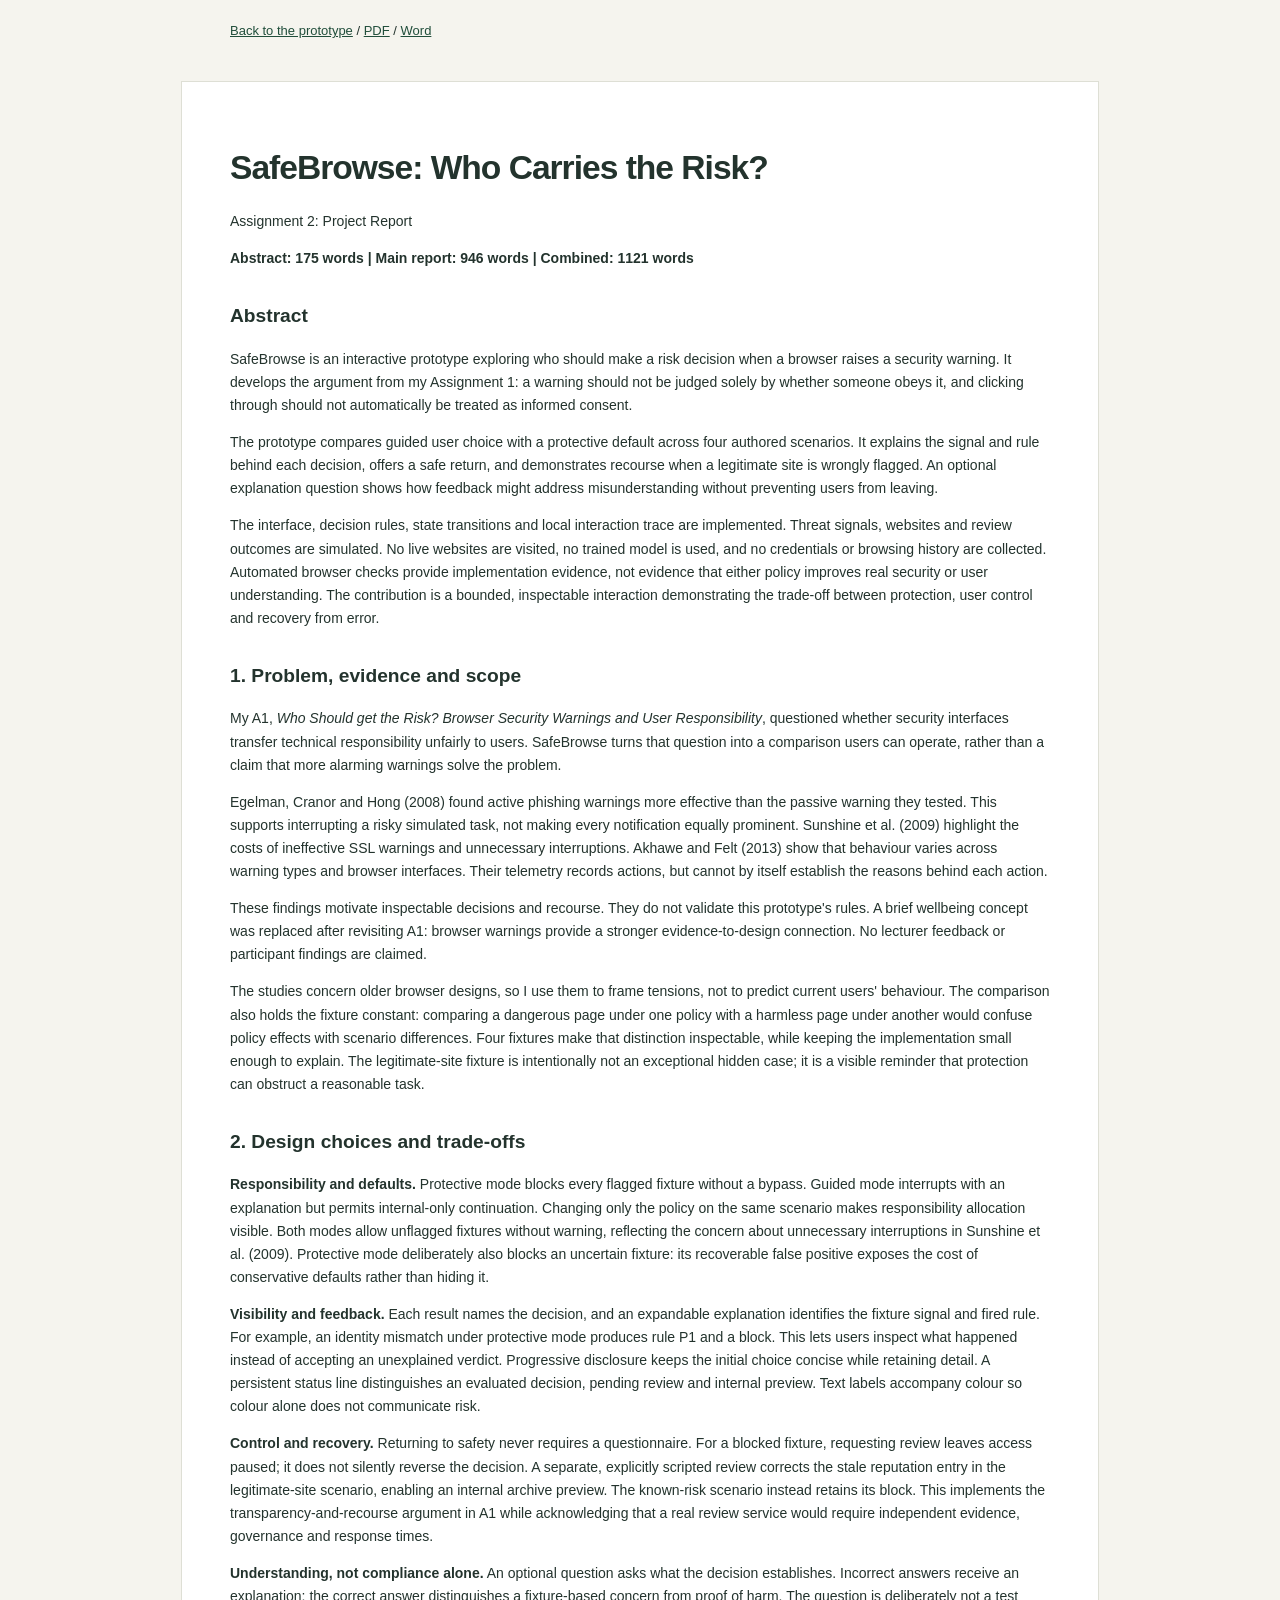
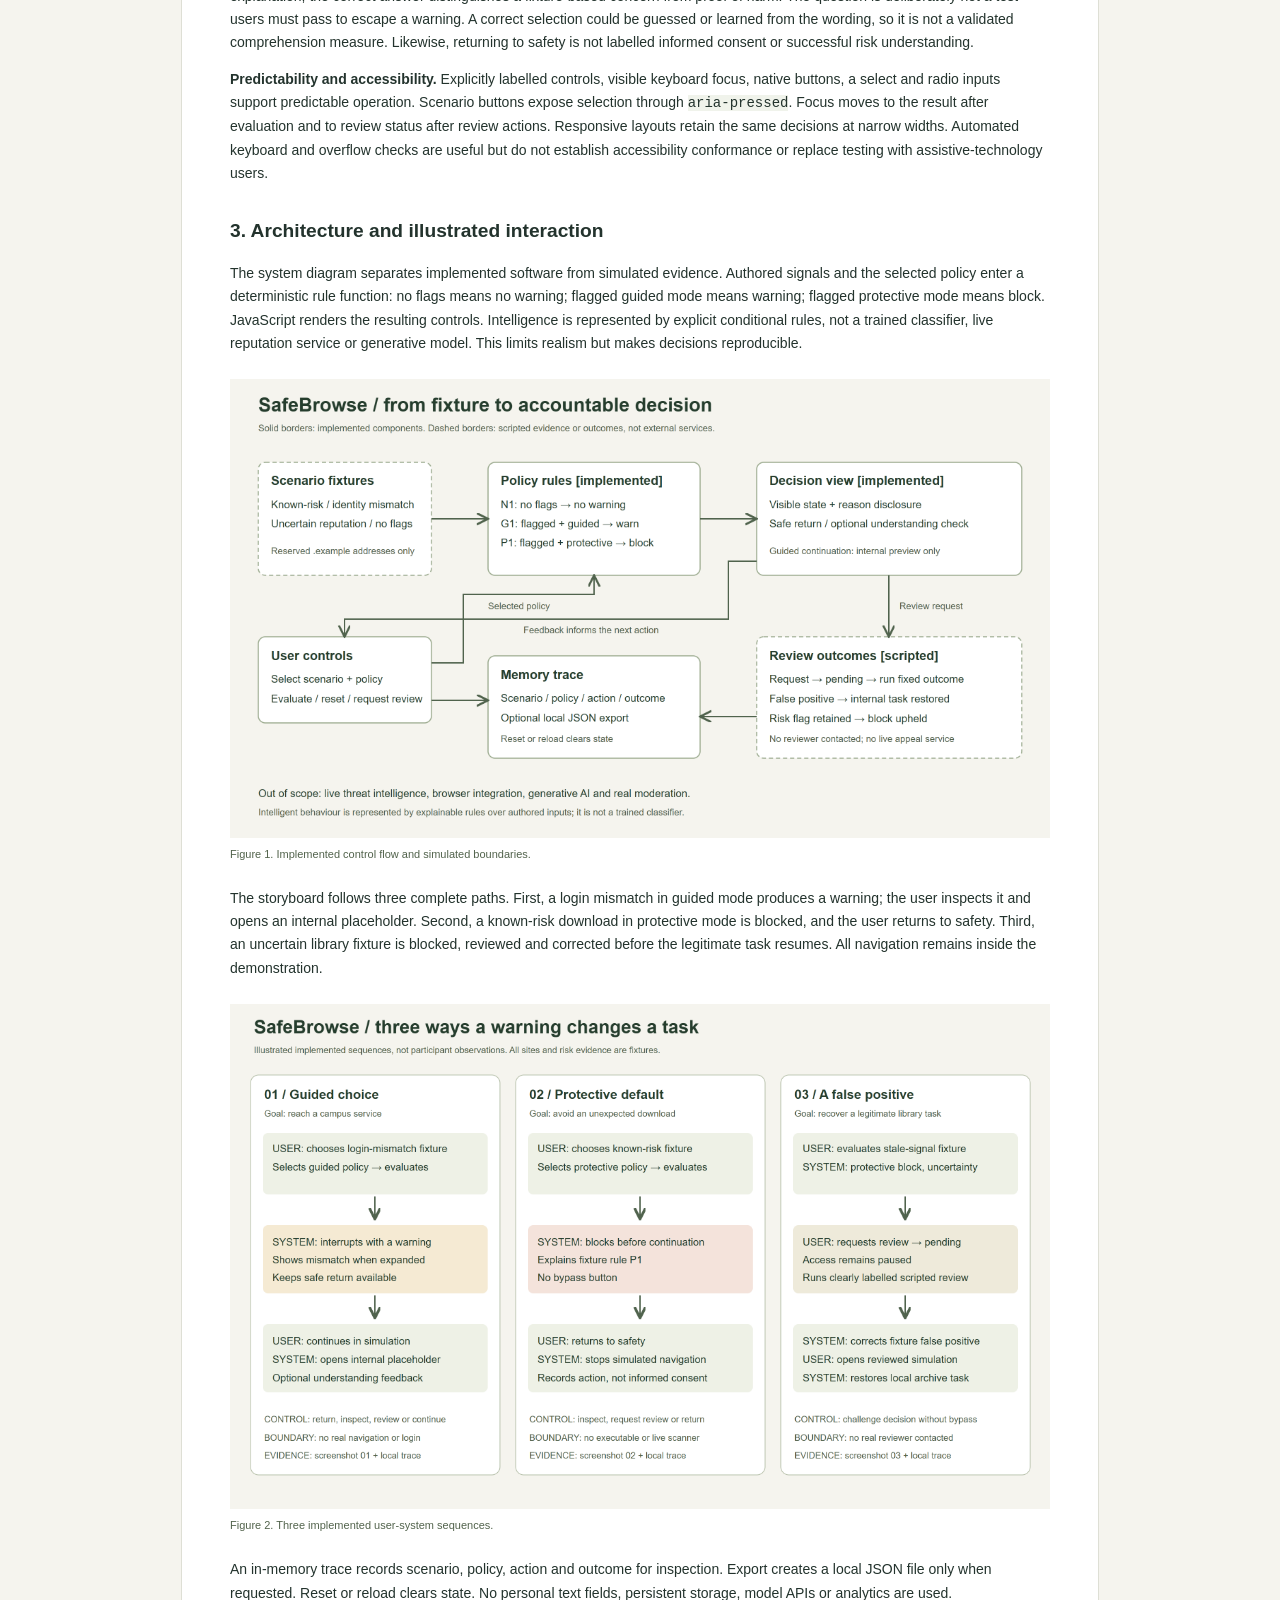
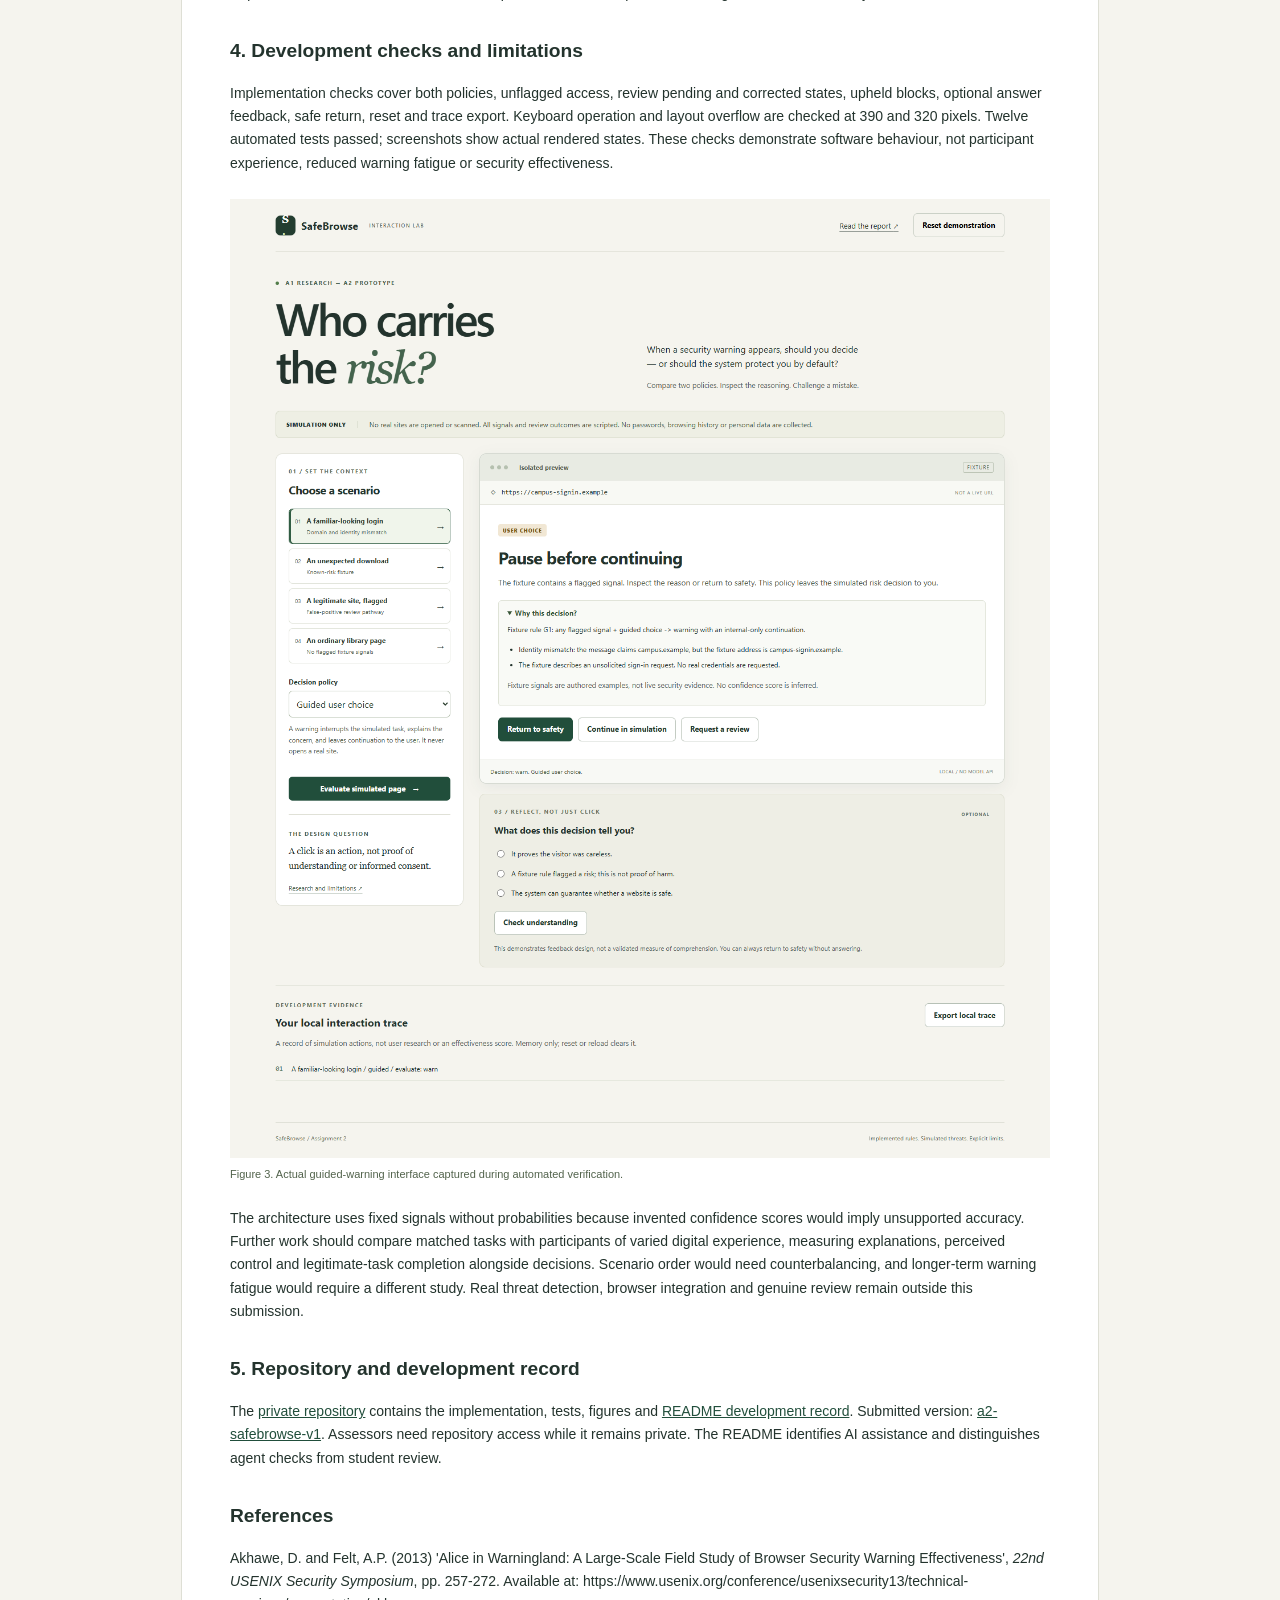
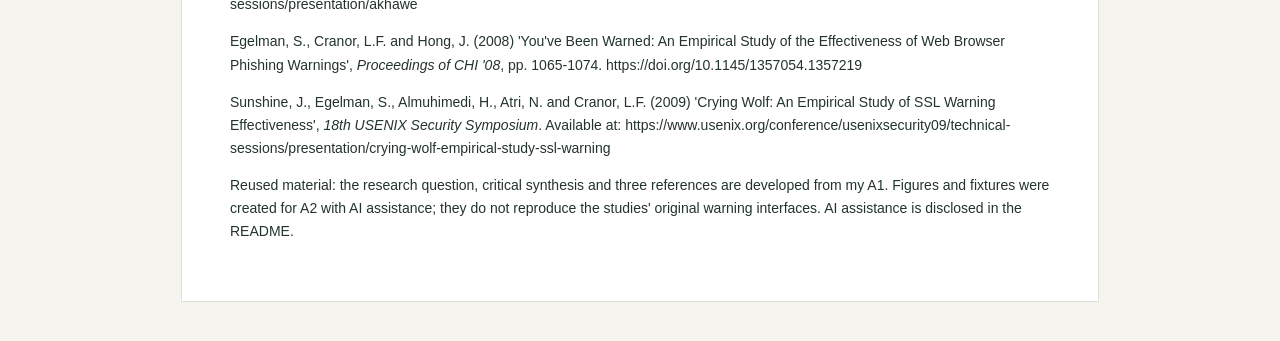
==== report.html @ e11cdf73 "Align A2 with A1 through explainable SafeBrowse warning simulation Implement two policies, four fixt" ====
<!doctype html>
<html lang="en"><head><meta charset="utf-8" />
<meta name="viewport" content="width=device-width, initial-scale=1" />
<title>SafeBrowse | Assignment 2 report</title><link rel="icon" href="data:," />
<style>
body{font-family:"Segoe UI",Arial,sans-serif;color:#23332d;background:#f5f4ee;line-height:1.65;margin:0}
main{max-width:820px;margin:40px auto;background:#fff;padding:44px 48px;border:1px solid #dedfd5}
h1{font-size:2.1rem;line-height:1.15;letter-spacing:-.03em}h2{font-size:1.2rem;margin-top:30px}
a{color:#214e3b;overflow-wrap:anywhere}p{font-size:14px}
figure{margin:24px 0;break-inside:avoid}figure img{width:100%;height:auto;display:block}
figcaption{font-size:11px;color:#52634c;margin-top:7px}code{background:#f0f3eb}
.toolbar{max-width:820px;margin:20px auto;font-size:13px}
@media(max-width:700px){main{margin:12px;padding:24px}.toolbar{margin:18px}}
@media print{body{background:#fff}main{border:0;padding:0;margin:0;max-width:none}.toolbar{display:none}
h1,h2{break-after:avoid}p{font-size:10.5pt;orphans:3;widows:3}figure img{max-height:210mm;object-fit:contain}
@page{size:A4;margin:18mm}}
</style></head><body>
<nav class="toolbar"><a href="index.html">Back to the prototype</a> /
<a href="SafeBrowse-A2-Report.pdf">PDF</a> /
<a href="SafeBrowse-A2-Report.docx">Word</a></nav><main>
<h1>SafeBrowse: Who Carries the Risk?</h1>
<p>Assignment 2: Project Report</p>
<p><strong>Abstract: 175 words | Main report: 946 words | Combined: 1121 words</strong></p>
<h2>Abstract</h2>
<p>SafeBrowse is an interactive prototype exploring who should make a risk decision when a browser raises a security warning. It develops the argument from my Assignment 1: a warning should not be judged solely by whether someone obeys it, and clicking through should not automatically be treated as informed consent.</p>
<p>The prototype compares guided user choice with a protective default across four authored scenarios. It explains the signal and rule behind each decision, offers a safe return, and demonstrates recourse when a legitimate site is wrongly flagged. An optional explanation question shows how feedback might address misunderstanding without preventing users from leaving.</p>
<p>The interface, decision rules, state transitions and local interaction trace are implemented. Threat signals, websites and review outcomes are simulated. No live websites are visited, no trained model is used, and no credentials or browsing history are collected. Automated browser checks provide implementation evidence, not evidence that either policy improves real security or user understanding. The contribution is a bounded, inspectable interaction demonstrating the trade-off between protection, user control and recovery from error.</p>
<h2>1. Problem, evidence and scope</h2>
<p>My A1, <em>Who Should get the Risk? Browser Security Warnings and User Responsibility</em>, questioned whether security interfaces transfer technical responsibility unfairly to users. SafeBrowse turns that question into a comparison users can operate, rather than a claim that more alarming warnings solve the problem.</p>
<p>Egelman, Cranor and Hong (2008) found active phishing warnings more effective than the passive warning they tested. This supports interrupting a risky simulated task, not making every notification equally prominent. Sunshine et al. (2009) highlight the costs of ineffective SSL warnings and unnecessary interruptions. Akhawe and Felt (2013) show that behaviour varies across warning types and browser interfaces. Their telemetry records actions, but cannot by itself establish the reasons behind each action.</p>
<p>These findings motivate inspectable decisions and recourse. They do not validate this prototype&#x27;s rules. A brief wellbeing concept was replaced after revisiting A1: browser warnings provide a stronger evidence-to-design connection. No lecturer feedback or participant findings are claimed.</p>
<p>The studies concern older browser designs, so I use them to frame tensions, not to predict current users&#x27; behaviour. The comparison also holds the fixture constant: comparing a dangerous page under one policy with a harmless page under another would confuse policy effects with scenario differences. Four fixtures make that distinction inspectable, while keeping the implementation small enough to explain. The legitimate-site fixture is intentionally not an exceptional hidden case; it is a visible reminder that protection can obstruct a reasonable task.</p>
<h2>2. Design choices and trade-offs</h2>
<p><strong>Responsibility and defaults.</strong> Protective mode blocks every flagged fixture without a bypass. Guided mode interrupts with an explanation but permits internal-only continuation. Changing only the policy on the same scenario makes responsibility allocation visible. Both modes allow unflagged fixtures without warning, reflecting the concern about unnecessary interruptions in Sunshine et al. (2009). Protective mode deliberately also blocks an uncertain fixture: its recoverable false positive exposes the cost of conservative defaults rather than hiding it.</p>
<p><strong>Visibility and feedback.</strong> Each result names the decision, and an expandable explanation identifies the fixture signal and fired rule. For example, an identity mismatch under protective mode produces rule P1 and a block. This lets users inspect what happened instead of accepting an unexplained verdict. Progressive disclosure keeps the initial choice concise while retaining detail. A persistent status line distinguishes an evaluated decision, pending review and internal preview. Text labels accompany colour so colour alone does not communicate risk.</p>
<p><strong>Control and recovery.</strong> Returning to safety never requires a questionnaire. For a blocked fixture, requesting review leaves access paused; it does not silently reverse the decision. A separate, explicitly scripted review corrects the stale reputation entry in the legitimate-site scenario, enabling an internal archive preview. The known-risk scenario instead retains its block. This implements the transparency-and-recourse argument in A1 while acknowledging that a real review service would require independent evidence, governance and response times.</p>
<p><strong>Understanding, not compliance alone.</strong> An optional question asks what the decision establishes. Incorrect answers receive an explanation; the correct answer distinguishes a fixture-based concern from proof of harm. The question is deliberately not a test users must pass to escape a warning. A correct selection could be guessed or learned from the wording, so it is not a validated comprehension measure. Likewise, returning to safety is not labelled informed consent or successful risk understanding.</p>
<p><strong>Predictability and accessibility.</strong> Explicitly labelled controls, visible keyboard focus, native buttons, a select and radio inputs support predictable operation. Scenario buttons expose selection through <code>aria-pressed</code>. Focus moves to the result after evaluation and to review status after review actions. Responsive layouts retain the same decisions at narrow widths. Automated keyboard and overflow checks are useful but do not establish accessibility conformance or replace testing with assistive-technology users.</p>
<h2>3. Architecture and illustrated interaction</h2>
<p>The system diagram separates implemented software from simulated evidence. Authored signals and the selected policy enter a deterministic rule function: no flags means no warning; flagged guided mode means warning; flagged protective mode means block. JavaScript renders the resulting controls. Intelligence is represented by explicit conditional rules, not a trained classifier, live reputation service or generative model. This limits realism but makes decisions reproducible.</p>
<figure><img src="evidence/system-diagram.png" alt="Figure 1. Implemented control flow and simulated boundaries." /><figcaption>Figure 1. Implemented control flow and simulated boundaries.</figcaption></figure>
<p>The storyboard follows three complete paths. First, a login mismatch in guided mode produces a warning; the user inspects it and opens an internal placeholder. Second, a known-risk download in protective mode is blocked, and the user returns to safety. Third, an uncertain library fixture is blocked, reviewed and corrected before the legitimate task resumes. All navigation remains inside the demonstration.</p>
<figure><img src="evidence/storyboard.png" alt="Figure 2. Three implemented user-system sequences." /><figcaption>Figure 2. Three implemented user-system sequences.</figcaption></figure>
<p>An in-memory trace records scenario, policy, action and outcome for inspection. Export creates a local JSON file only when requested. Reset or reload clears state. No personal text fields, persistent storage, model APIs or analytics are used.</p>
<h2>4. Development checks and limitations</h2>
<p>Implementation checks cover both policies, unflagged access, review pending and corrected states, upheld blocks, optional answer feedback, safe return, reset and trace export. Keyboard operation and layout overflow are checked at 390 and 320 pixels. Twelve automated tests passed; screenshots show actual rendered states. These checks demonstrate software behaviour, not participant experience, reduced warning fatigue or security effectiveness.</p>
<figure><img src="evidence/01-guided-warning.png" alt="Figure 3. Actual guided-warning interface captured during automated verification." /><figcaption>Figure 3. Actual guided-warning interface captured during automated verification.</figcaption></figure>
<p>The architecture uses fixed signals without probabilities because invented confidence scores would imply unsupported accuracy. Further work should compare matched tasks with participants of varied digital experience, measuring explanations, perceived control and legitimate-task completion alongside decisions. Scenario order would need counterbalancing, and longer-term warning fatigue would require a different study. Real threat detection, browser integration and genuine review remain outside this submission.</p>
<h2>5. Repository and development record</h2>
<p>The <a href="https://github.com/thisispossiable/quiet-space-a2">private repository</a> contains the implementation, tests, figures and <a href="https://github.com/thisispossiable/quiet-space-a2/blob/a2-safebrowse-v1/README.md">README development record</a>. Submitted version: <a href="https://github.com/thisispossiable/quiet-space-a2/tree/a2-safebrowse-v1">a2-safebrowse-v1</a>. Assessors need repository access while it remains private. The README identifies AI assistance and distinguishes agent checks from student review.</p>
<h2 id="references">References</h2>
<p>Akhawe, D. and Felt, A.P. (2013) &#x27;Alice in Warningland: A Large-Scale Field Study of Browser Security Warning Effectiveness&#x27;, <em>22nd USENIX Security Symposium</em>, pp. 257-272. Available at: https://www.usenix.org/conference/usenixsecurity13/technical-sessions/presentation/akhawe</p>
<p>Egelman, S., Cranor, L.F. and Hong, J. (2008) &#x27;You&#x27;ve Been Warned: An Empirical Study of the Effectiveness of Web Browser Phishing Warnings&#x27;, <em>Proceedings of CHI &#x27;08</em>, pp. 1065-1074. https://doi.org/10.1145/1357054.1357219</p>
<p>Sunshine, J., Egelman, S., Almuhimedi, H., Atri, N. and Cranor, L.F. (2009) &#x27;Crying Wolf: An Empirical Study of SSL Warning Effectiveness&#x27;, <em>18th USENIX Security Symposium</em>. Available at: https://www.usenix.org/conference/usenixsecurity09/technical-sessions/presentation/crying-wolf-empirical-study-ssl-warning</p>
<p>Reused material: the research question, critical synthesis and three references are developed from my A1. Figures and fixtures were created for A2 with AI assistance; they do not reproduce the studies&#x27; original warning interfaces. AI assistance is disclosed in the README.</p></main></body></html>
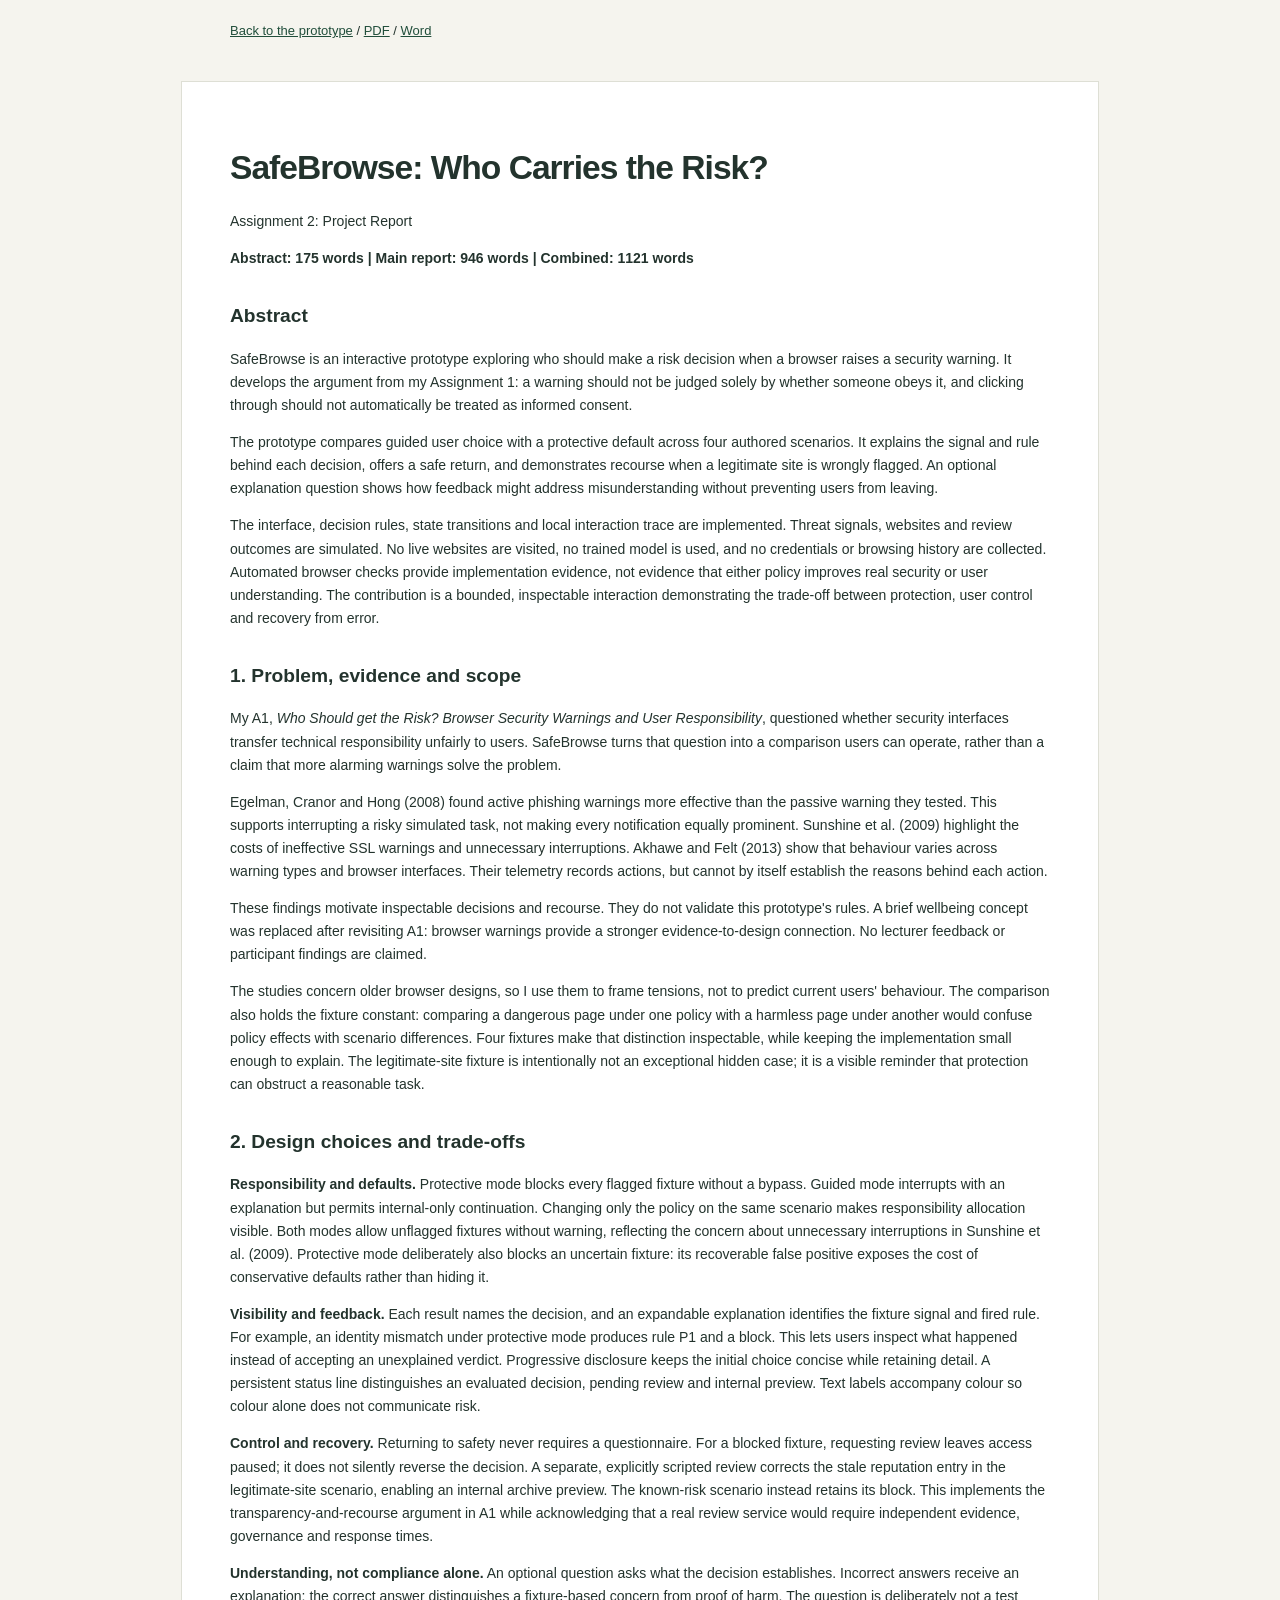
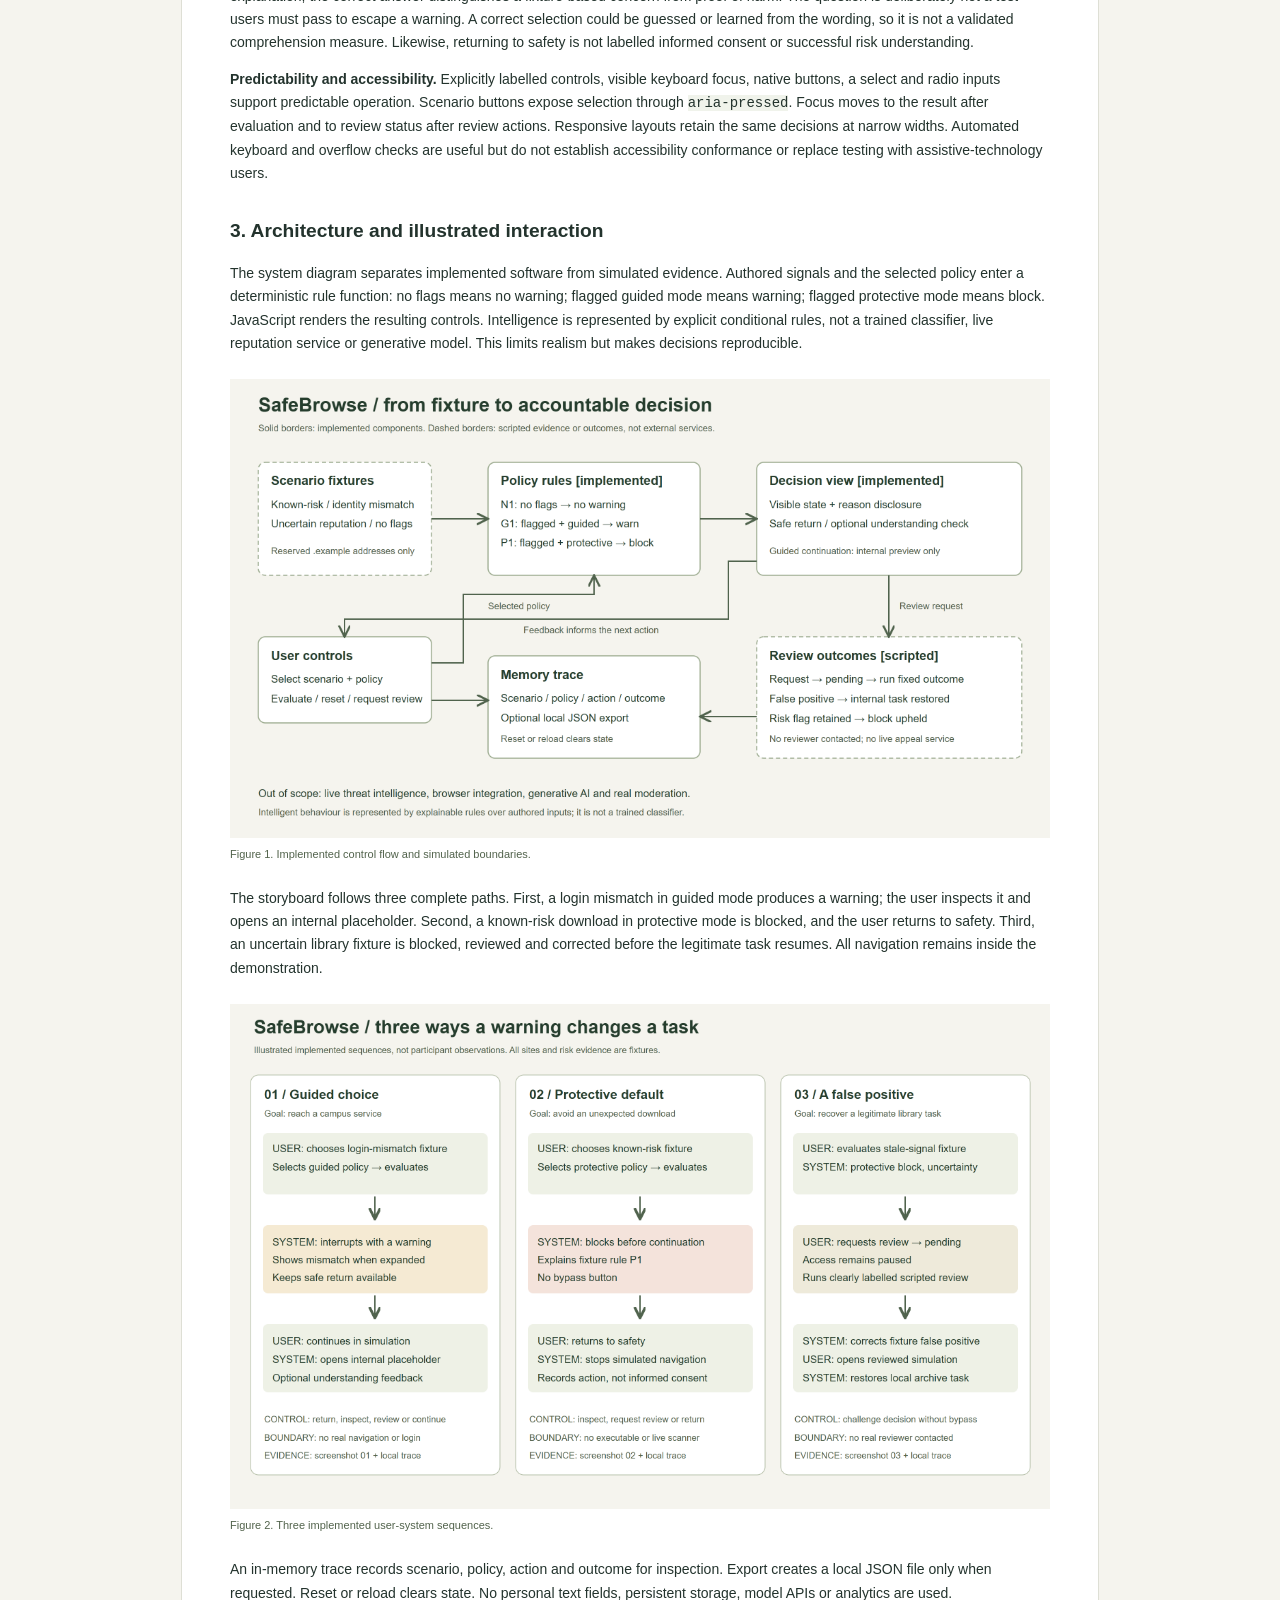
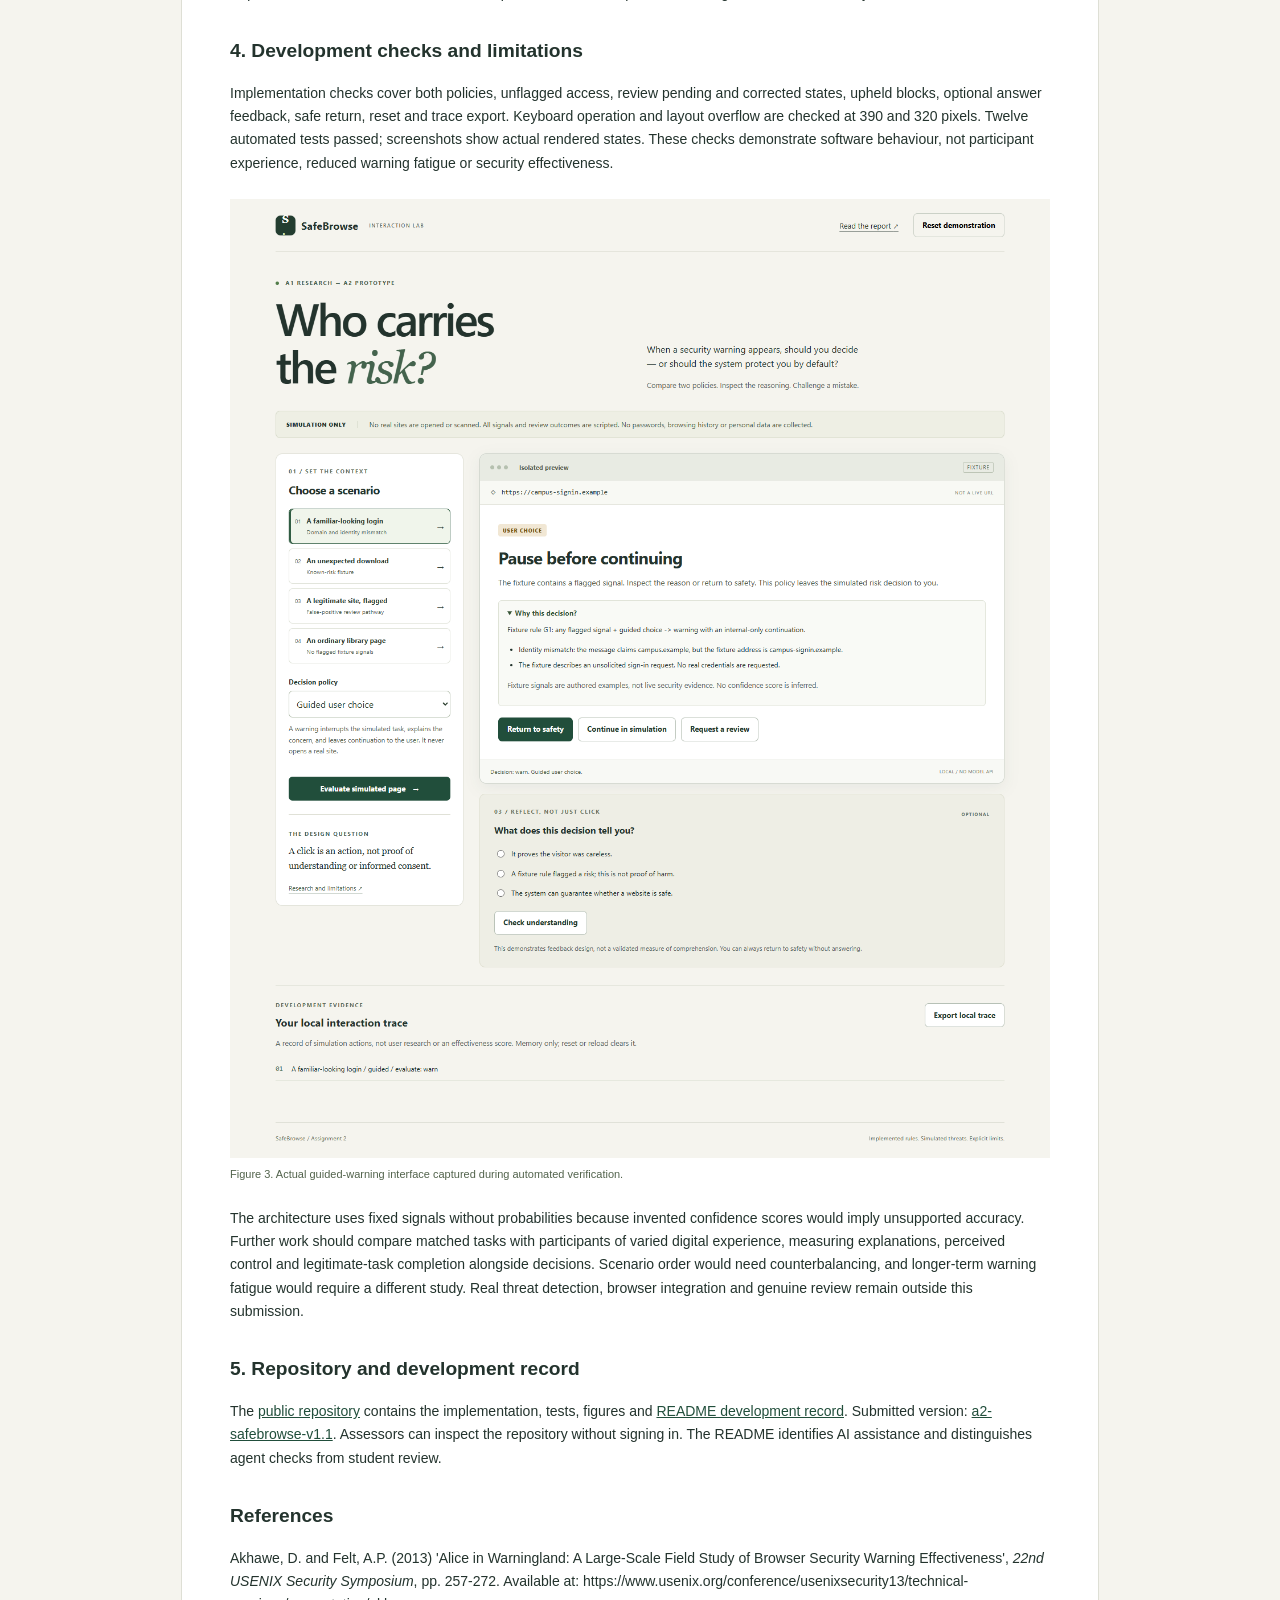
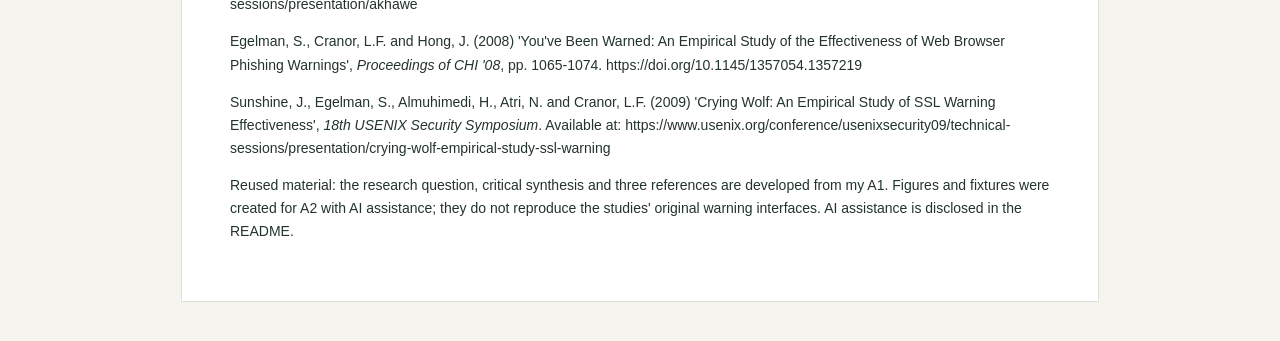
==== commit fa71fa90: "Update public repository access and submission links Refresh PDF, Word and printable report; retain " ====
--- a/report.html
+++ b/report.html
@@ -47,7 +47,7 @@
 <figure><img src="evidence/01-guided-warning.png" alt="Figure 3. Actual guided-warning interface captured during automated verification." /><figcaption>Figure 3. Actual guided-warning interface captured during automated verification.</figcaption></figure>
 <p>The architecture uses fixed signals without probabilities because invented confidence scores would imply unsupported accuracy. Further work should compare matched tasks with participants of varied digital experience, measuring explanations, perceived control and legitimate-task completion alongside decisions. Scenario order would need counterbalancing, and longer-term warning fatigue would require a different study. Real threat detection, browser integration and genuine review remain outside this submission.</p>
 <h2>5. Repository and development record</h2>
-<p>The <a href="https://github.com/thisispossiable/quiet-space-a2">private repository</a> contains the implementation, tests, figures and <a href="https://github.com/thisispossiable/quiet-space-a2/blob/a2-safebrowse-v1/README.md">README development record</a>. Submitted version: <a href="https://github.com/thisispossiable/quiet-space-a2/tree/a2-safebrowse-v1">a2-safebrowse-v1</a>. Assessors need repository access while it remains private. The README identifies AI assistance and distinguishes agent checks from student review.</p>
+<p>The <a href="https://github.com/thisispossiable/quiet-space-a2">public repository</a> contains the implementation, tests, figures and <a href="https://github.com/thisispossiable/quiet-space-a2/blob/a2-safebrowse-v1.1/README.md">README development record</a>. Submitted version: <a href="https://github.com/thisispossiable/quiet-space-a2/tree/a2-safebrowse-v1.1">a2-safebrowse-v1.1</a>. Assessors can inspect the repository without signing in. The README identifies AI assistance and distinguishes agent checks from student review.</p>
 <h2 id="references">References</h2>
 <p>Akhawe, D. and Felt, A.P. (2013) &#x27;Alice in Warningland: A Large-Scale Field Study of Browser Security Warning Effectiveness&#x27;, <em>22nd USENIX Security Symposium</em>, pp. 257-272. Available at: https://www.usenix.org/conference/usenixsecurity13/technical-sessions/presentation/akhawe</p>
 <p>Egelman, S., Cranor, L.F. and Hong, J. (2008) &#x27;You&#x27;ve Been Warned: An Empirical Study of the Effectiveness of Web Browser Phishing Warnings&#x27;, <em>Proceedings of CHI &#x27;08</em>, pp. 1065-1074. https://doi.org/10.1145/1357054.1357219</p>
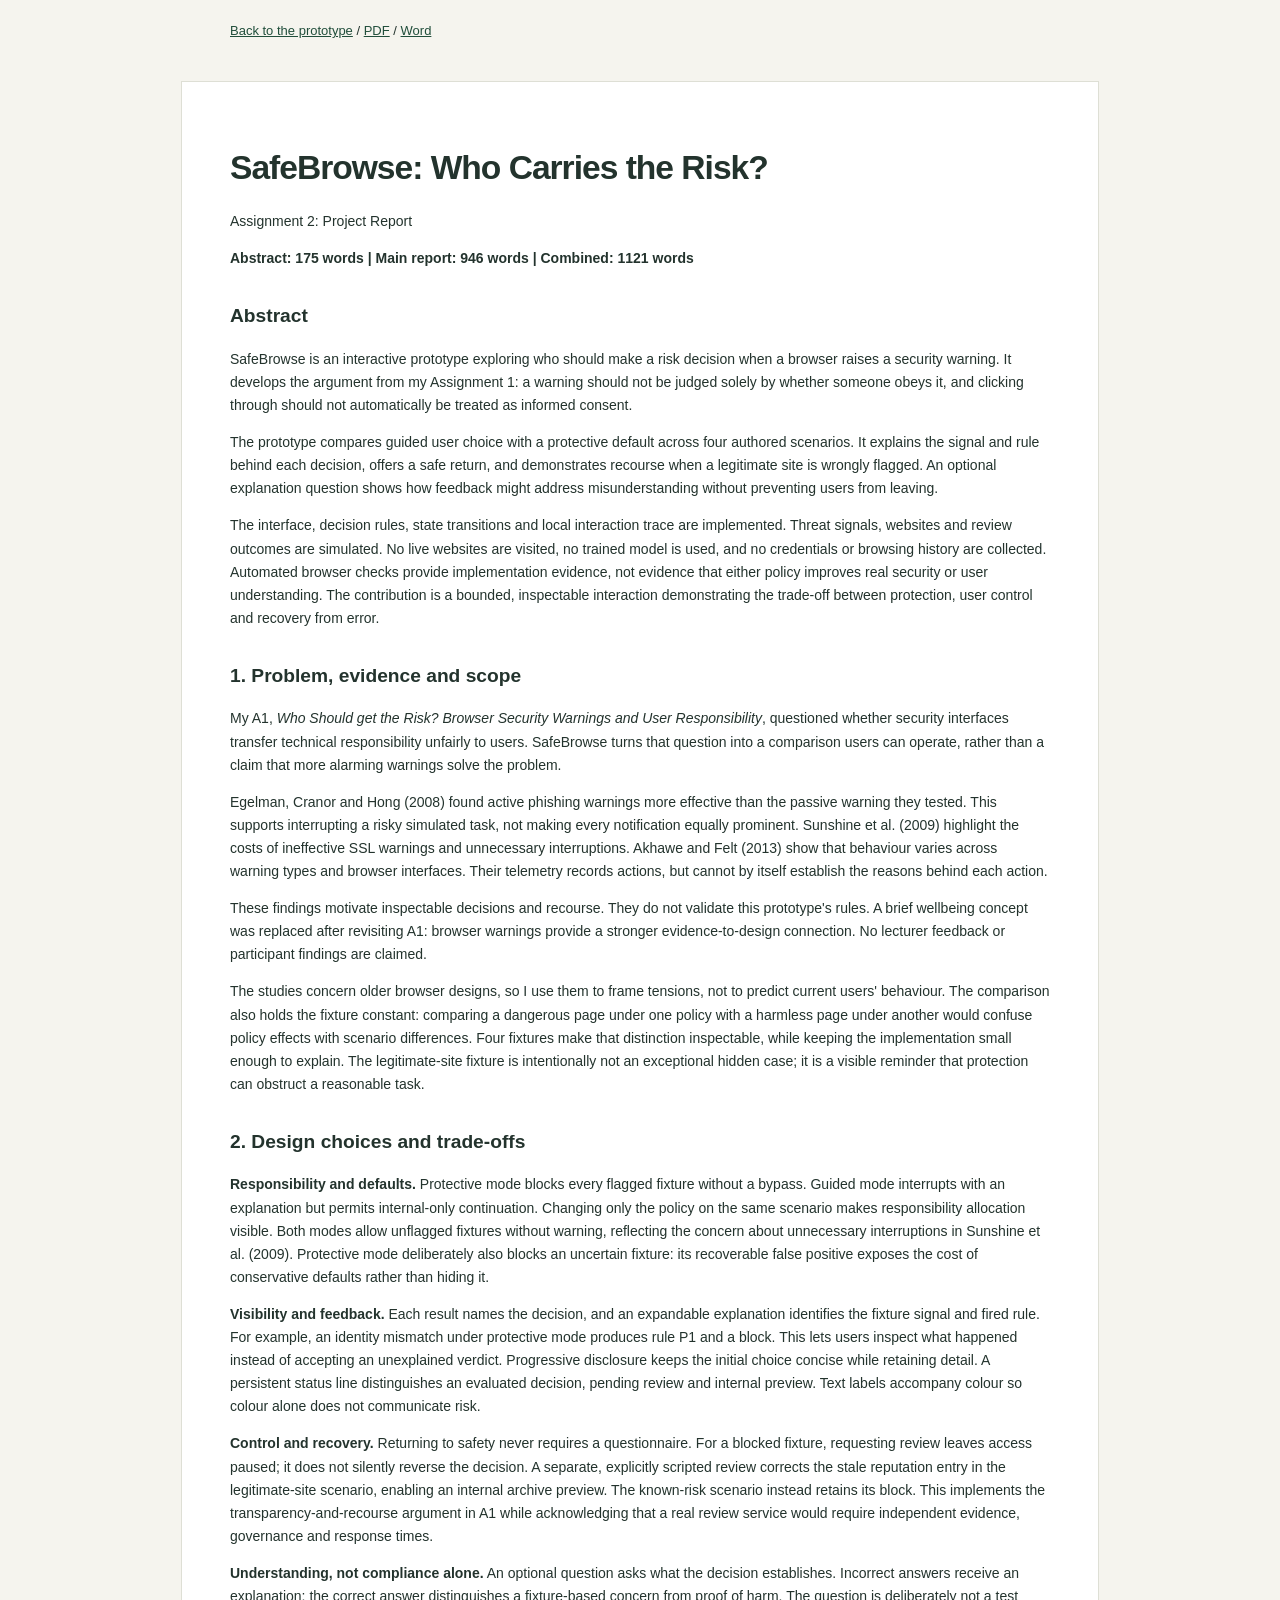
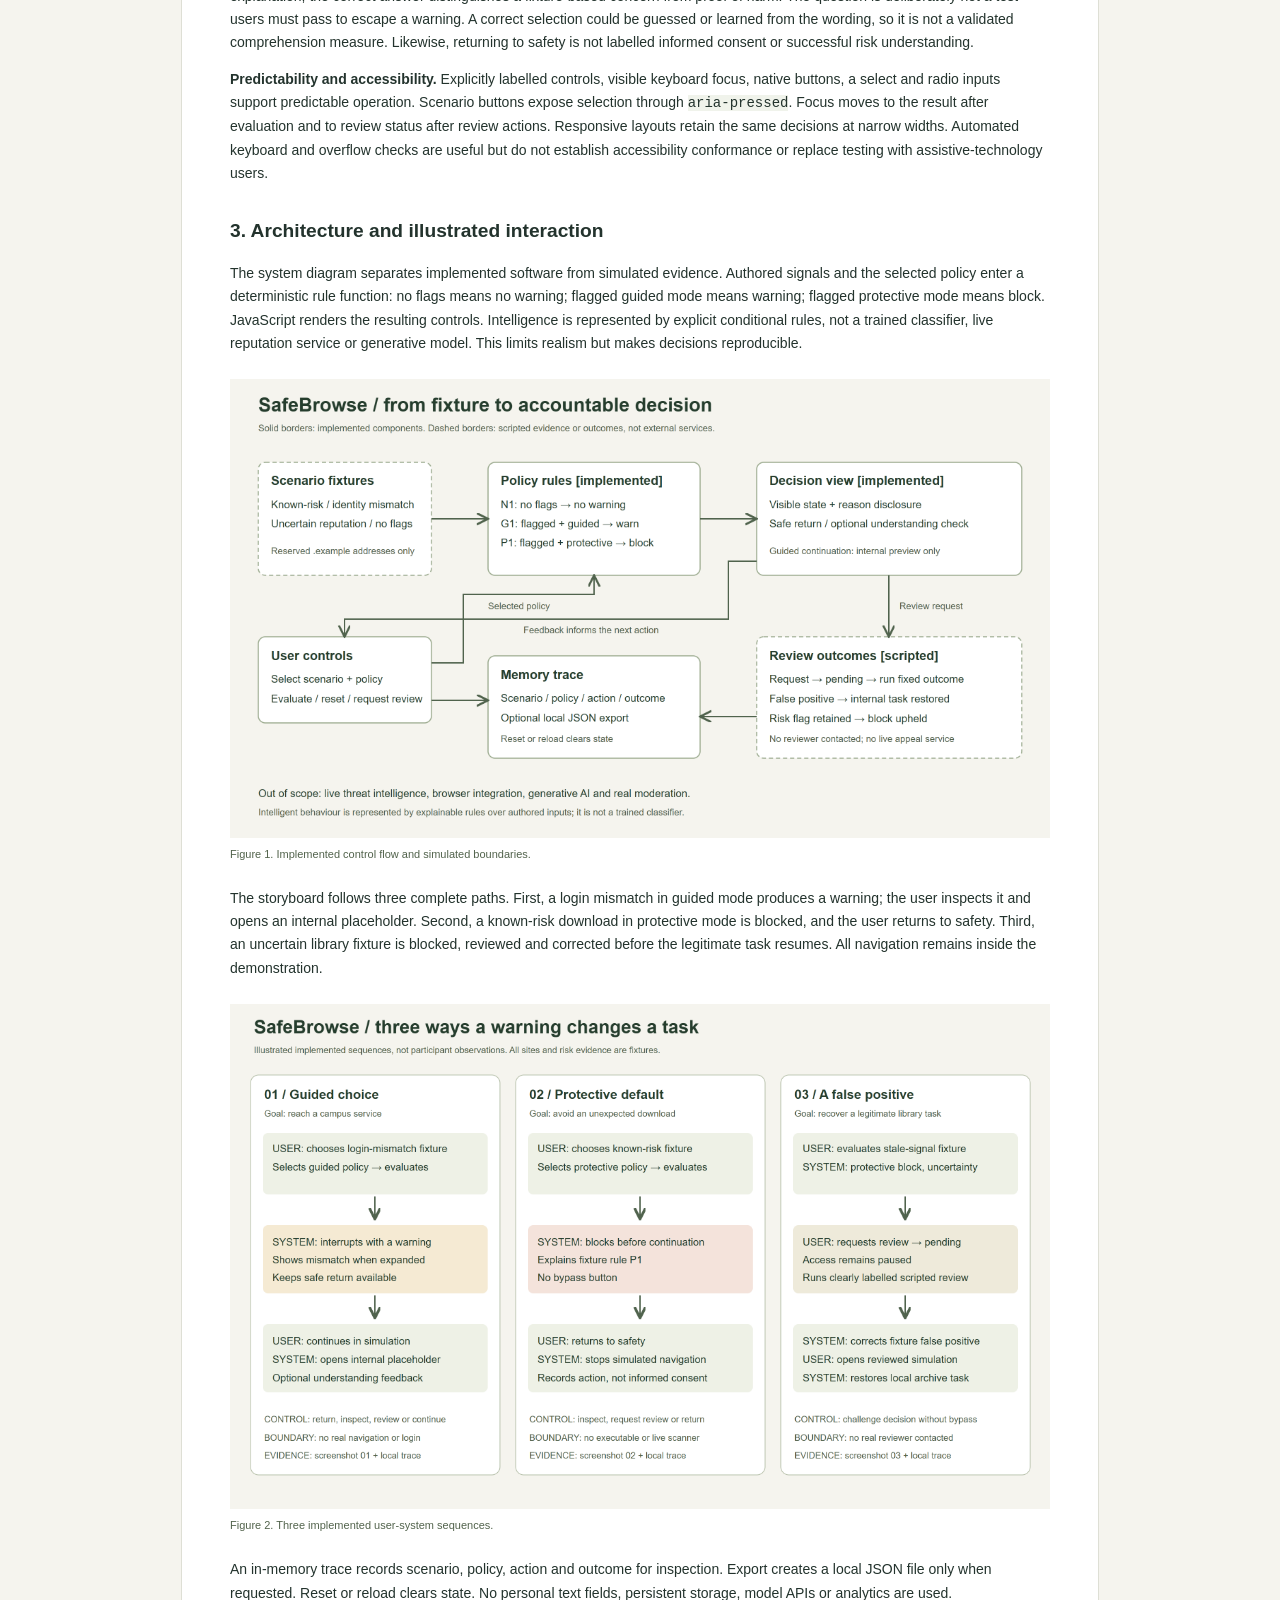
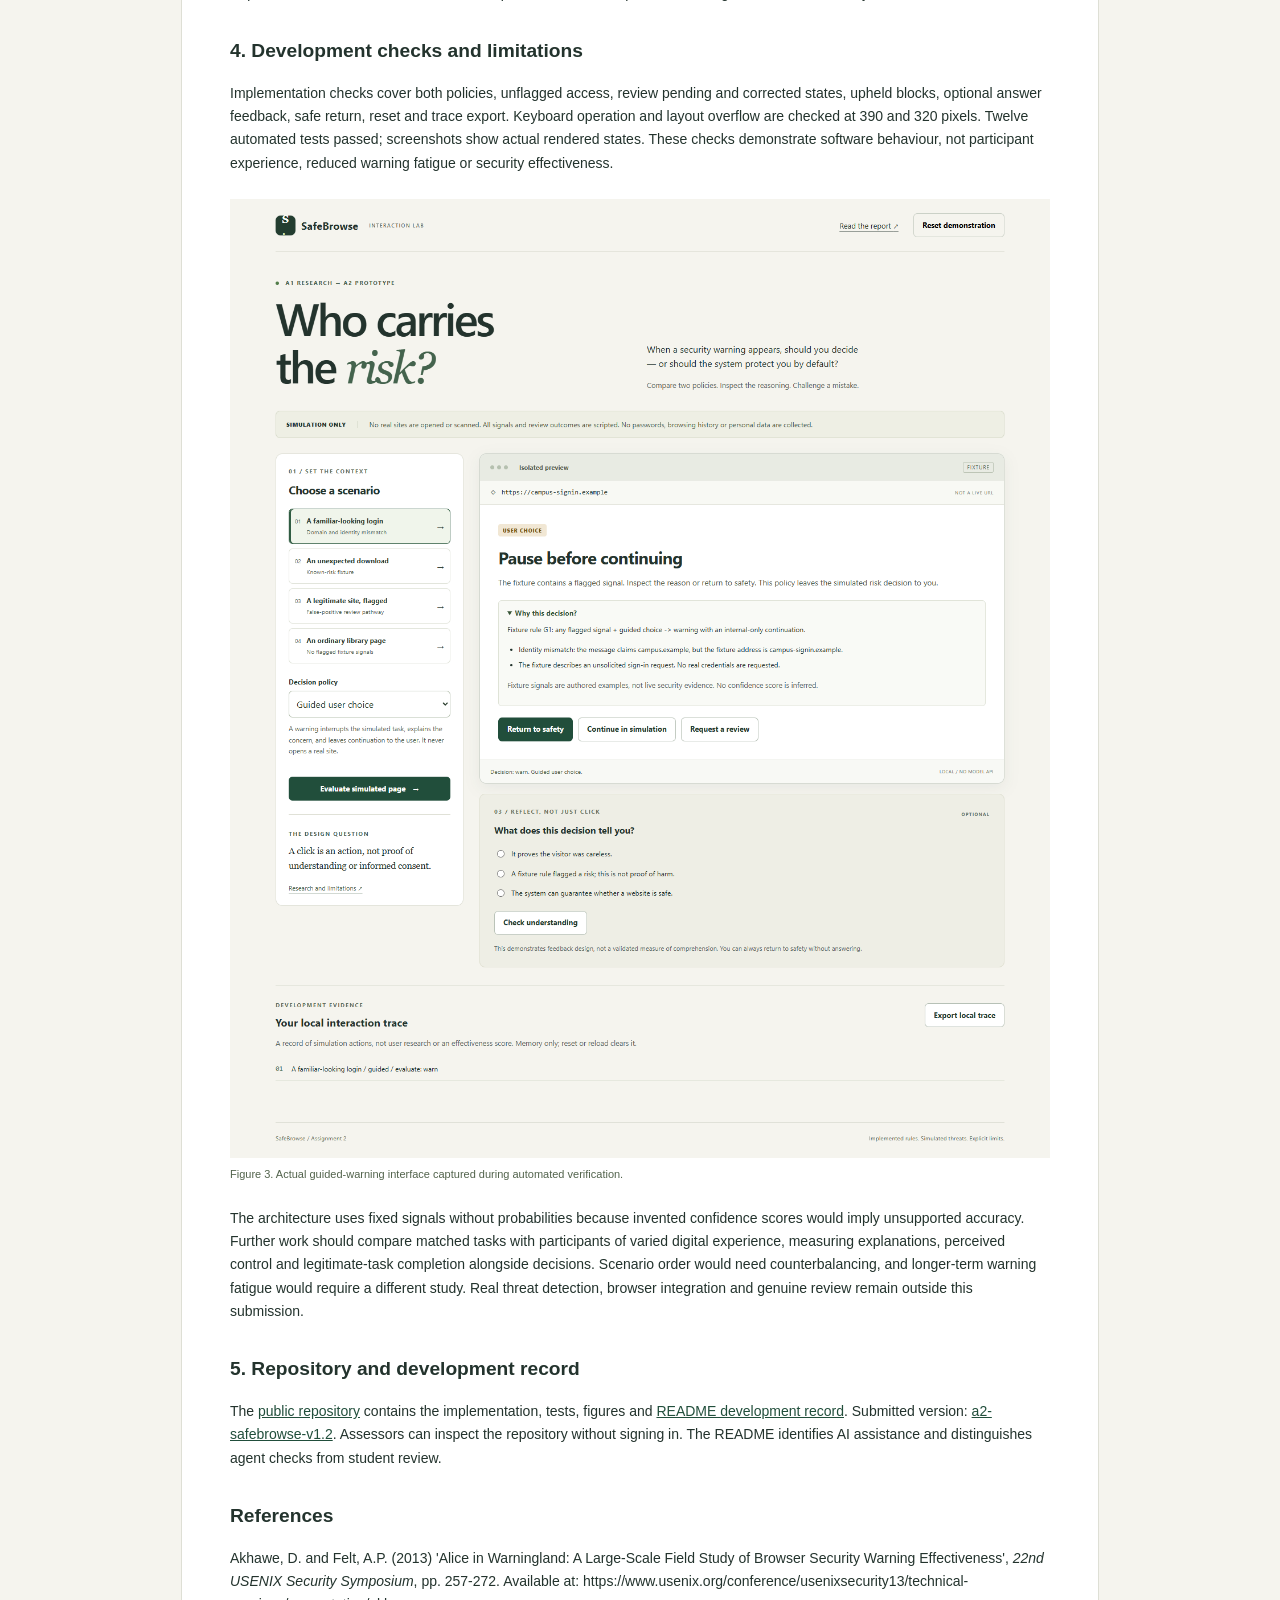
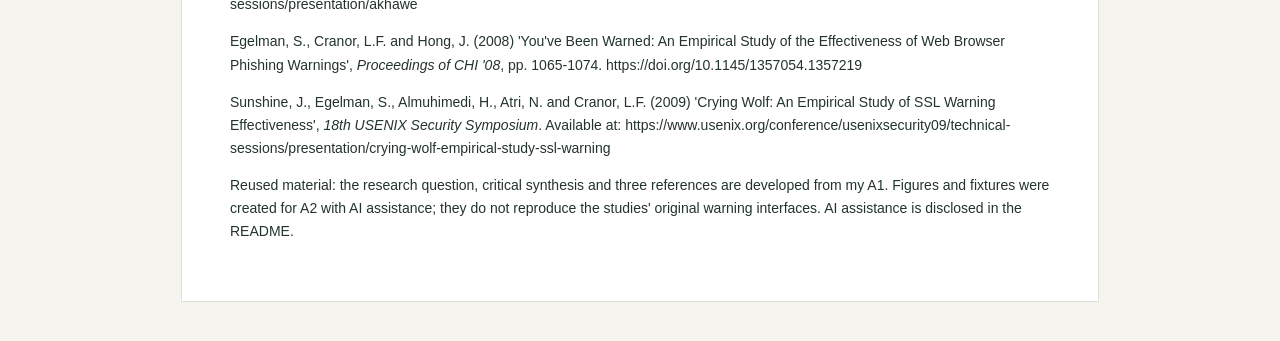
==== commit 6cb0f6c2: "Clarify AI assistance and verification wording Co-authored-by: Copilot <223556219+Copilot@users.nore" ====
--- a/report.html
+++ b/report.html
@@ -47,7 +47,7 @@
 <figure><img src="evidence/01-guided-warning.png" alt="Figure 3. Actual guided-warning interface captured during automated verification." /><figcaption>Figure 3. Actual guided-warning interface captured during automated verification.</figcaption></figure>
 <p>The architecture uses fixed signals without probabilities because invented confidence scores would imply unsupported accuracy. Further work should compare matched tasks with participants of varied digital experience, measuring explanations, perceived control and legitimate-task completion alongside decisions. Scenario order would need counterbalancing, and longer-term warning fatigue would require a different study. Real threat detection, browser integration and genuine review remain outside this submission.</p>
 <h2>5. Repository and development record</h2>
-<p>The <a href="https://github.com/thisispossiable/quiet-space-a2">public repository</a> contains the implementation, tests, figures and <a href="https://github.com/thisispossiable/quiet-space-a2/blob/a2-safebrowse-v1.1/README.md">README development record</a>. Submitted version: <a href="https://github.com/thisispossiable/quiet-space-a2/tree/a2-safebrowse-v1.1">a2-safebrowse-v1.1</a>. Assessors can inspect the repository without signing in. The README identifies AI assistance and distinguishes agent checks from student review.</p>
+<p>The <a href="https://github.com/thisispossiable/quiet-space-a2">public repository</a> contains the implementation, tests, figures and <a href="https://github.com/thisispossiable/quiet-space-a2/blob/a2-safebrowse-v1.2/README.md">README development record</a>. Submitted version: <a href="https://github.com/thisispossiable/quiet-space-a2/tree/a2-safebrowse-v1.2">a2-safebrowse-v1.2</a>. Assessors can inspect the repository without signing in. The README identifies AI assistance and distinguishes agent checks from student review.</p>
 <h2 id="references">References</h2>
 <p>Akhawe, D. and Felt, A.P. (2013) &#x27;Alice in Warningland: A Large-Scale Field Study of Browser Security Warning Effectiveness&#x27;, <em>22nd USENIX Security Symposium</em>, pp. 257-272. Available at: https://www.usenix.org/conference/usenixsecurity13/technical-sessions/presentation/akhawe</p>
 <p>Egelman, S., Cranor, L.F. and Hong, J. (2008) &#x27;You&#x27;ve Been Warned: An Empirical Study of the Effectiveness of Web Browser Phishing Warnings&#x27;, <em>Proceedings of CHI &#x27;08</em>, pp. 1065-1074. https://doi.org/10.1145/1357054.1357219</p>
